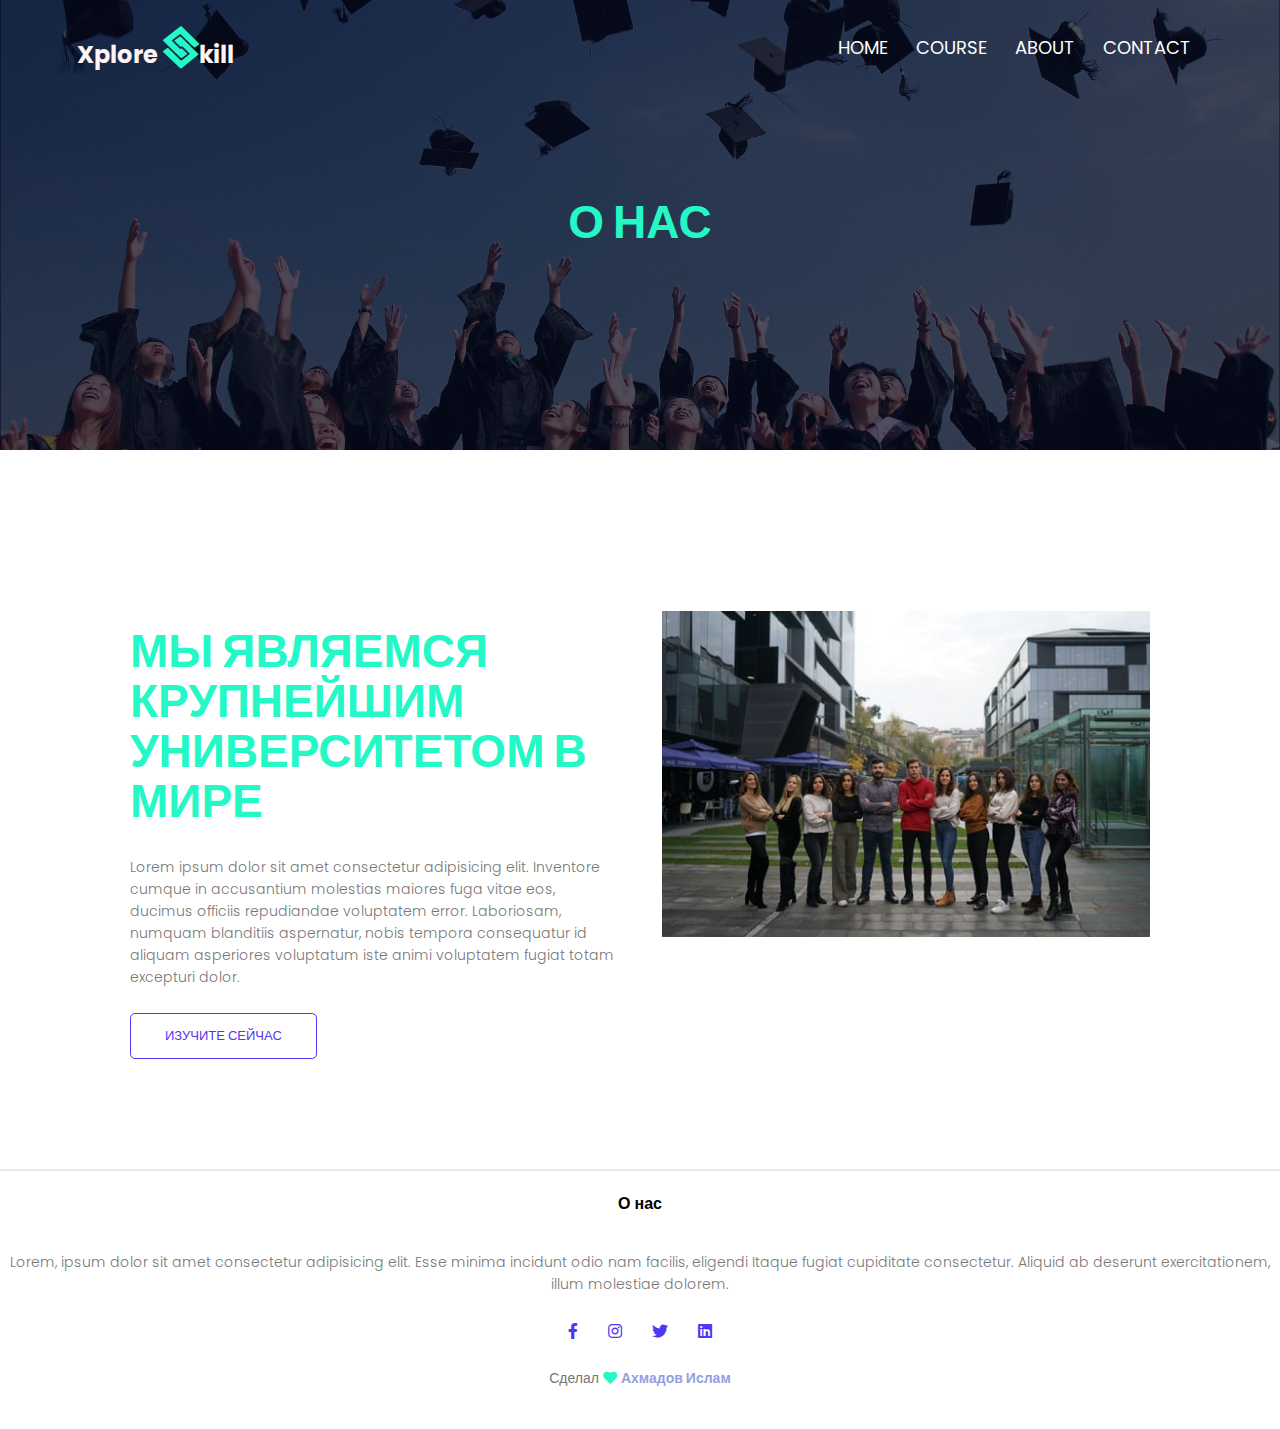
==== about.html @ 5a4e9dac "init" ====
<!DOCTYPE html>
<html lang="en">
  <head>
    <meta charset="UTF-8" />
    <meta http-equiv="X-UA-Compatible" content="IE=edge" />
    <meta name="viewport" content="width=device-width, initial-scale=1.0" />
    <title>Explore Skill - Sagar Developer</title>
    <link rel="stylesheet" href="style.css" />
    <link
      rel="stylesheet"
      href="https://cdnjs.cloudflare.com/ajax/libs/font-awesome/5.15.3/css/all.min.css"
    />
    <link
      rel="stylesheet"
      href="https://fonts.googleapis.com/css2?family=Poppins:wght@100;200;300;400;600;700&display=swap"
    />
  </head>

  <body>
    <section class="Sub-header">
      <nav>
        <a href="index.html" class="logo"
          >Xplore <i class="fab fa-staylinked"></i>kill
        </a>
        <div class="nav-links" id="navLinks">
          <!-- reposnive bar open and close -->
          <i class="fa fa-times" onclick="hideMenu()"></i>
          <ul>
            <li><a href="index.html">Home</a></li>
            <li><a href="course.html">Course</a></li>
            <li><a href="about.html">About</a></li>
            <li><a href="contact.html">Contact</a></li>
          </ul>
        </div>
        <i class="fa fa-bars" onclick="showMenu()"></i>
        <!-- reposnive bar open and close -->
      </nav>
      <h1>О НАС</h1>
    </section>

    <!-- About Us Section Start -->

    <section class="about-us">
      <div class="row">
        <div class="about-col">
          <h1>МЫ ЯВЛЯЕМСЯ КРУПНЕЙШИМ УНИВЕРСИТЕТОМ В МИРЕ</h1>
          <p>
            Lorem ipsum dolor sit amet consectetur adipisicing elit. Inventore
            cumque in accusantium molestias maiores fuga vitae eos, ducimus
            officiis repudiandae voluptatem error. Laboriosam, numquam
            blanditiis aspernatur, nobis tempora consequatur id aliquam
            asperiores voluptatum iste animi voluptatem fugiat totam excepturi
            dolor.
          </p>
          <a href="#" class="hero_btn btn">ИЗУЧИТЕ СЕЙЧАС</a>
        </div>
        <div class="about-col">
          <img src="img/about.png" alt="" />
        </div>
      </div>
    </section>

    <!-- About Us Section end -->

    <!-- Footer Section start -->
    <section class="footer">
      <hr />
      <h4>О нас</h4>
      <p>
        Lorem, ipsum dolor sit amet consectetur adipisicing elit. Esse minima
        incidunt odio nam facilis, eligendi Itaque fugiat cupiditate
        consectetur. Aliquid ab deserunt exercitationem, illum molestiae
        dolorem.
      </p>

      <div class="icons">
        <i class="fab fa-facebook-f"></i>
        <i class="fab fa-instagram"></i>
        <i class="fab fa-twitter"></i>
        <i class="fab fa-linkedin"></i>
      </div>
      <p>
        Сделал <i class="fas fa-heart"></i>
        <a href="index.html">Ахмадов Ислам</a>
      </p>
    </section>
    <!-- Footer Section end -->

    <script src="script.js"></script>
  </body>
</html>
---- style.css ----
* {
    margin: 0;
    padding: 0;
    box-sizing: border-box;
    font-family: 'Poppins', sans-serif;
}

.header {
    min-height: 100vh;
    width: 100%;
    background-image: linear-gradient(#517e86c4, #949fdf1a), url(img/banner1.png);
    background-position: center;
    background-size: cover;
    position: relative;
}

nav {
    display: flex;
    padding: 2% 6%;
    justify-content: space-between;
    align-items: center;
}

nav .logo {
    text-decoration: none;
    font-size: 24px;
    color: #fff3f3;
    font-weight: bold;
}

nav .fab {
    font-size: 42px;
    /* color: #5236f4; */
    color: #24f8c7;
}

.nav-links {
    flex: 1;
    text-align: right;
}

.nav-links ul li {
    display: inline-block;
    list-style: none;
    padding: 8px 12px;
    position: relative;
    text-transform: uppercase;
}

.nav-links ul li a {
    text-decoration: none;
    color: #fff;
    font-size: 18px;
}

.nav-links ul li::after {
    content: '';
    width: 0%;
    height: 2px;
    background: #24f8c7;
    display: block;
    margin: auto;
    transition: 0.5s;
}

.nav-links ul li:hover::after {
    width: 100%;
}

.text_box {
    width: 90%;
    color: #fff;
    position: absolute;
    top: 50%;
    left: 50%;
    transform: translate(-50%, -50%);
    text-align: center;
}

.text_box h2 {
    font-size: 90px;
    font-weight: 900;
    color: #24f8c7;
}

.text_box #headtext {
    font-size: 42px;
    font-weight: 900;
    text-transform: uppercase;
    margin-top: -1%;
    margin-bottom: 1%;
    color: #c8fff2;
}

.text_box p {
    margin: 10px 0 40px;
    font-size: 18px;
    color: #ffff;
}

.hero_btn {
    position: relative;
    display: inline-block;
    color: #fff;
    border: 1px solid #fff;
    border-radius: 5px;
    padding: 12px 34px;
    font-size: 13px;
    background: transparent;
    cursor: pointer;
    text-decoration: none;
}

.hero_btn:hover {
    border: 1px solid #24f8c7;
    background: #24f8c7;
    transition: 1s;
}

nav .fa {
    display: none;
}

/* Responsive Navbar Section Start */

@media(max-width: 700px) {
    .text_box h2 {
        font-size: 50px;
    }
    .text_box #headtext {
        font-size: 23px;
    }
    .text_box p {
        margin: 10px 40px;
        font-size: 20px;
    }
    .nav-links ul li {
        display: block;
    }
    .nav-links {
        position: fixed;
        background: #47b19efa;
        height: 100vh;
        width: 200px;
        top: 0;
        right: -200px;
        text-align: left;
        z-index: 2;
        transition: 1.2s;
    }
    nav .fa {
        display: block;
        color: #ffff;
        margin: 10px;
        font-size: 22px;
        cursor: pointer;
    }
    .nav-links ul {
        padding: 30px;
    }
}

/* Responsive Navbar Section End */

/* Course Section Start */

.course {
    width: 80%;
    margin: auto;
    text-align: center;
    padding-top: 100px;
}

.PageBlock {
    position: relative;
    margin: 0px !important;
    padding: 0px;
}

.verticalLine {
    widtH: 2px;
    height: 100px;
    background: #24f8c7;
    margin: 0 auto 40px;
}

.Clear {
    clear: both;
}

h1 {
    font-size: 46px;
    font-weight: 800;
    margin: 15px 0;
    line-height: 50px;
    text-transform: uppercase;
    color: #24f8c7;
}

p {
    color: #777;
    font-size: 14px;
    font-weight: 300;
    line-height: 22px;
    padding: 10px;
}

.row {
    margin-top: 5%;
    display: flex;
    justify-content: space-between;
}

.course-col {
    flex-basis: 31%;
    background: #fff3f3;
    border-radius: 10px;
    margin-bottom: 5%;
    padding: 20px 12px;
    box-sizing: border-box;
    transition: 0.5s;
}

.course-col h3 {
    text-align: center;
    font-weight: 600;
    margin: 10px 0;
    line-height: 1.1;
}

.course-col:hover {
    box-shadow: 0 0 20px 0px rgba(0, 0, 0, 0.2);
}

@media (max-width: 700px) {
    .verticalLine {
        widtH: 1px;
    }
    h1 {
        font-size: 24px;
        line-height: unset;
    }
    .row {
        flex-direction: column;
    }
}

/* Course Section End */

/* Campus Section Start */

.campus {
    width: 80%;
    margin: auto;
    text-align: center;
    padding-top: 50px;
}

.campus-col {
    position: relative;
    flex-basis: 32%;
    border-radius: 10px;
    margin-bottom: 30px;
    overflow: hidden;
}

.campus-col img {
    width: 100%;
    display: block;
}

.layer {
    background: transparent;
    width: 100%;
    height: 100%;
    position: absolute;
    top: 0;
    left: 0;
    transition: 0.5s;
}

.layer:hover {
    /* background: rgba(226, 0, 0, 0.7); */
    background: #24f8c741;
}

.layer h3 {
    position: absolute;
    width: 100%;
    font-weight: 500;
    color: #fff;
    font-size: 26px;
    bottom: 0;
    left: 50%;
    transform: translateX(-50%);
    opacity: 0;
    transition: 0.5s;
}

.layer:hover h3 {
    bottom: 49%;
    opacity: 1;
}

/* Campus Section End */

/* Facilities Section Start */

.facilities {
    width: 80%;
    margin: auto;
    text-align: center;
    padding-top: 100px;
}

.facilities-col {
    flex-basis: 31%;
    border-radius: 10px;
    margin-bottom: 5%;
    text-align: left;
}

.facilities-col img {
    width: 100%;
    transition: 0.5s;
    border-radius: 10px;
}

.facilities-col img:hover {
    box-shadow: 0 0 20px 10px rgba(54, 58, 121, 0.2);
}

.facilities-col p {
    padding: 0;
}

.facilities-col h3 {
    text-align: left;
    margin-top: 16px;
    margin-bottom: 15px;
}

/* Facilities Section End */

/* Testimonials Section Start */

.testimonials {
    margin: auto;
    width: 80%;
    padding-top: 100px;
    text-align: center;
}

.testimonials-col {
    flex-basis: 44%;
    border-radius: 10px;
    margin-bottom: 5%;
    text-align: left;
    background: #fff3f3;
    padding: 25px;
    cursor: pointer;
    display: flex;
}

.testimonials-col img {
    height: 60px;
    width: 60px;
    margin-left: 5px;
    margin-right: 30px;
    border-radius: 50%;
}

.testimonials-col p {
    padding: 0;
}

.testimonials-col h3 {
    margin-top: 15px;
    text-align: left;
}

.testimonials-col .fa {
    color: #24f8c7;
}

@media (max-width: 700px) {
    .testimonials-col img {
        margin-left: 0px;
        margin-right: 15px;
    }
}

/* Testimonials Section Start */

/* Call To Action Section Start */

.cta {
    margin: 100px auto;
    width: 80%;
    background-image: linear-gradient(rgba(0, 0, 0, 0.5), rgba(0, 0, 0, 0.7)), url(img/back1.png);
    background-size: cover;
    background-position: center;
    border-radius: 10px;
    text-align: center;
    padding: 100px 0;
}

.cta h1 {
    font-size: 58px;
    font-weight: 800;
    margin: 15px 0;
    line-height: 1.1;
    text-transform: uppercase;
    color: #fff;
}

@media (max-width: 700px) {
    .cta h1 {
        font-size: 26px;
    }
}

/* Call To Action Section End */

/* Footer Section Start */

.footer {
    width: 100%;
    text-align: center;
    padding: 30px 0;
}

.footer h4 {
    font-weight: 600;
    margin-bottom: 25px;
    margin-top: 20px;
}

.footer a {
    text-decoration: none;
    color: #949fdf;
    font-weight: 600;
}

.footer a:hover {
    color: #24f8c7;
}

.icons .fab {
    color: #5236f4;
    margin: 0 13px;
    cursor: pointer;
    padding: 18px 0;
}

.icons .fab:hover{
    color: #24f8c7;
}

.fa-heart {
    color: #24f8c7;
}

hr {
    border: 0.01px solid #7777772a;
}

/* Footer Section End */

/* About Us Section Start */

.Sub-header {
    height: 50vh;
    width: 100%;
    background-image: linear-gradient(rgba(4, 9, 30, 0.7), rgba(4, 9, 30, 0.7)), 
    url(img/banner.png);
    background-position: center;
    background-size: cover;
    text-align: center;
    color: #fff;
}

.Sub-header h1 {
    margin-top: 100px;
}

.about-us {
    width: 80%;
    margin: auto;
    padding-top: 80px;
    padding-bottom: 50px;
}

.about-col {
    flex-basis: 48%;
    padding: 30px 2px;
}

.about-col img {
    width: 100%;
}

.about-col h1 {
    padding-top: 0;
}

.about-col p {
    padding: 15px 0 25px;
}

.btn {
    border: 1px solid #5236f4;
    background: transparent;
    color: #5236f4;
}

.btn:hover {
    color: #fff;
}

/* About Us Section end */

/* Blog Section start */

.blog-content {
    width: 80%;
    margin: auto;
    padding: 60px 0;
}

.blog-left {
    flex-basis: 65%;
}

.blog-left img {
    width: 100%;
    margin-bottom: 20px;
}

.blog-left h2 {
    color: #222;
    font-weight: 600;
    margin: 20px 0;
}

.blog-left h5 {
    color: #24f8c7;
    font-weight: bolder;
    margin: 5px 0;
    cursor: pointer;
}

.blog-left p {
    color: #999;
    padding: 0;
}

.blog-right {
    flex-basis: 32%;
}

.blog-right h3 {
    background: #24f8c7;
    color: #fff;
    padding: 7px 0;
    font-size: 16px;
    margin-bottom: 20px;
    text-align: center;
}

.blog-right div {
    display: flex;
    align-items: center;
    justify-content: space-between;
    color: #555;
    padding: 8px;
    box-sizing: border-box;
}

.blog-right div:hover {
    color: #24f8c7;
    cursor: pointer;
}

/* Blog Section End */

/* Comment Box Section Start */

.comment-box {
    border: 1px solid #ccc;
    margin: 50px 0;
    padding: 10px 20px;
}

.comment-box h3 {
    text-align: left;
}

.comment-form input, .comment-form textarea {
    width: 100%;
    padding: 10px;
    margin: 15px 0;
    box-sizing: border-box;
    border: none;
    outline: none;
    background: #f0f0f0;
}

.comment-form button {
    margin: 10px 0;
}

@media(max-width: 700px) {
    .Sub-header h1 {
        font-size: 24px;
    }
}

/* Comment Box Section End */

/* Contact Us Section Start */

.loacation {
    width: 80%;
    margin: auto;
    padding: 80px 0;
}

.loacation iframe {
    width: 100%;
}

.contact-us {
    width: 80%;
    margin: auto;
}

.content-col {
    flex-basis: 48%;
    margin-bottom: 30px;
}

.content-col div {
    display: flex;
    align-items: center;
    margin-bottom: 40px;
}

.content-col div .fa {
    font-size: 28px;
    color: #24f8c7;
    margin: 10px;
    margin-right: 30px;
}

.content-col div p {
    padding: 0;
}

.content-col div h5 {
    font-size: 20px;
    margin-bottom: 5px;
    color: #555;
    font-weight: 400;
}

.content-col input, .content-col textarea {
    width: 100%;
    padding: 15px;
    margin-bottom: 17px;
    border: 1px solid #ccc;
    outline: none;
    box-sizing: border-box;
}

/* Contact Us Section end */
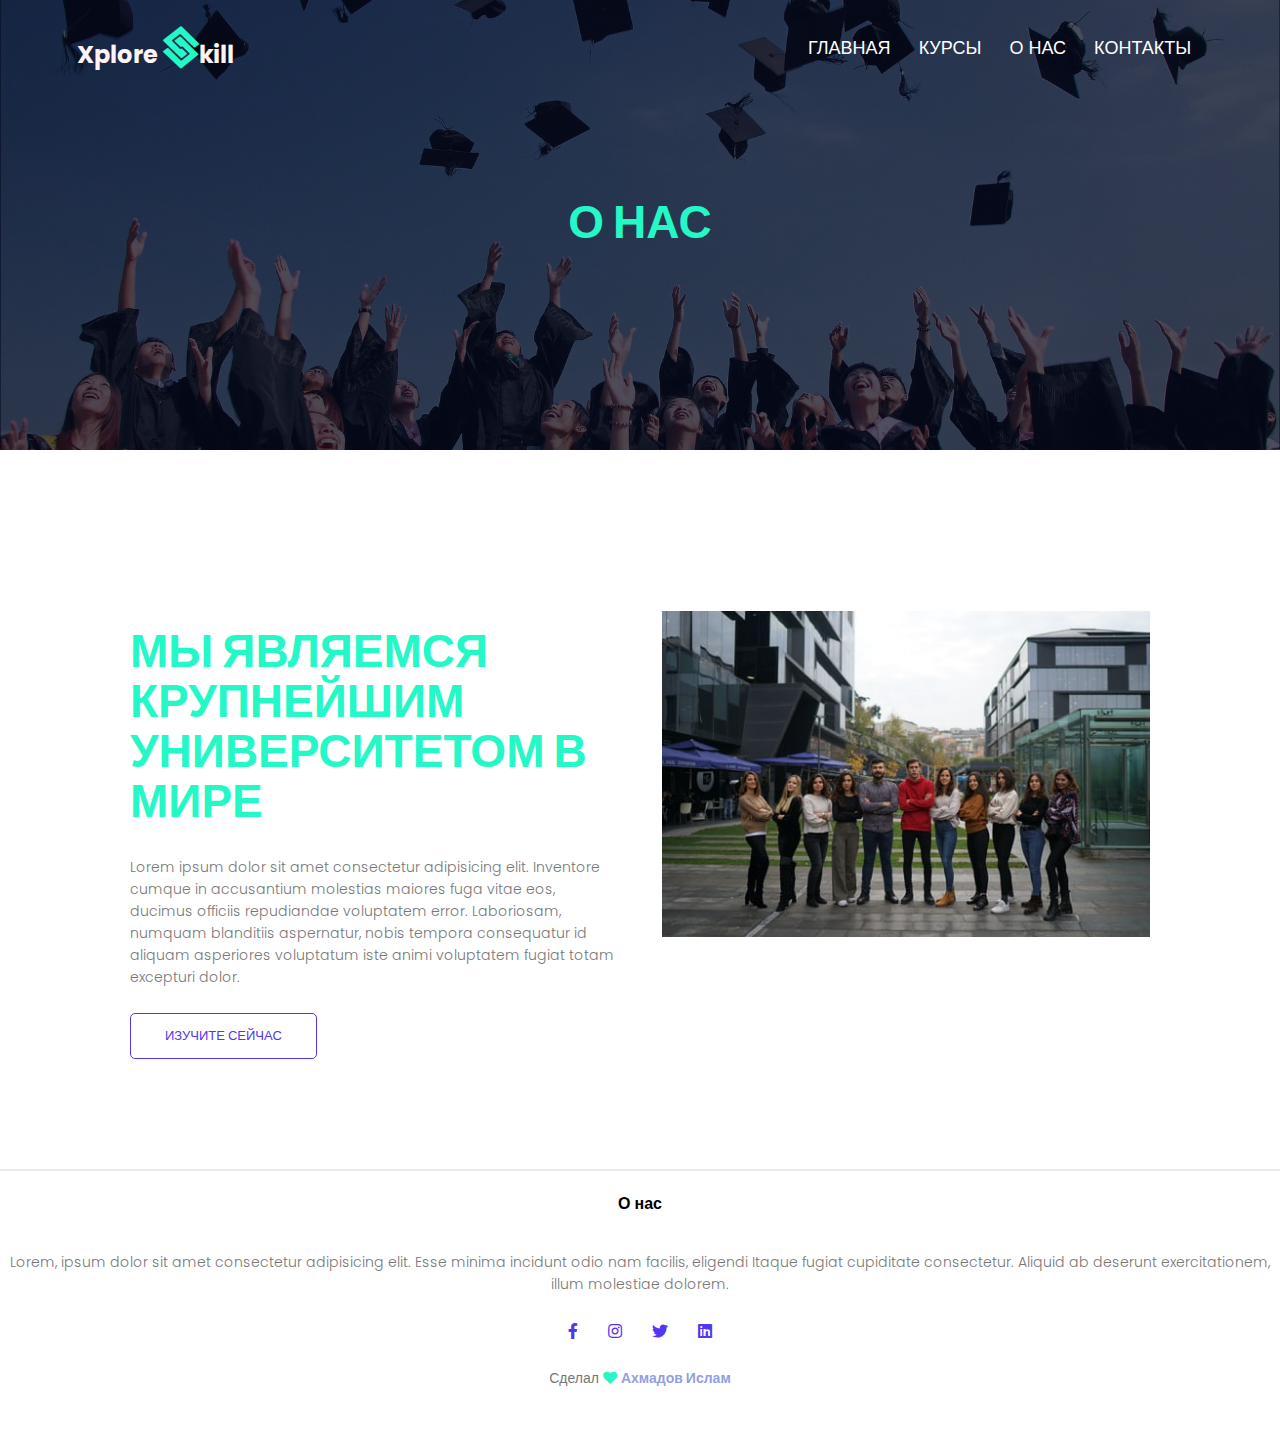
==== commit 98e07d5e: "fix" ====
--- a/about.html
+++ b/about.html
@@ -23,17 +23,17 @@
           >Xplore <i class="fab fa-staylinked"></i>kill
         </a>
         <div class="nav-links" id="navLinks">
-          <!-- reposnive bar open and close -->
+          <!-- Reposnive bar open and close -->
           <i class="fa fa-times" onclick="hideMenu()"></i>
           <ul>
-            <li><a href="index.html">Home</a></li>
-            <li><a href="course.html">Course</a></li>
-            <li><a href="about.html">About</a></li>
-            <li><a href="contact.html">Contact</a></li>
+            <li><a href="index.html">ГЛАВНАЯ</a></li>
+            <li><a href="course.html">КУРСЫ</a></li>
+            <li><a href="about.html">О НАС</a></li>
+            <li><a href="contact.html">КОНТАКТЫ</a></li>
           </ul>
         </div>
         <i class="fa fa-bars" onclick="showMenu()"></i>
-        <!-- reposnive bar open and close -->
+        <!-- Reposnive bar open and close -->
       </nav>
       <h1>О НАС</h1>
     </section>
